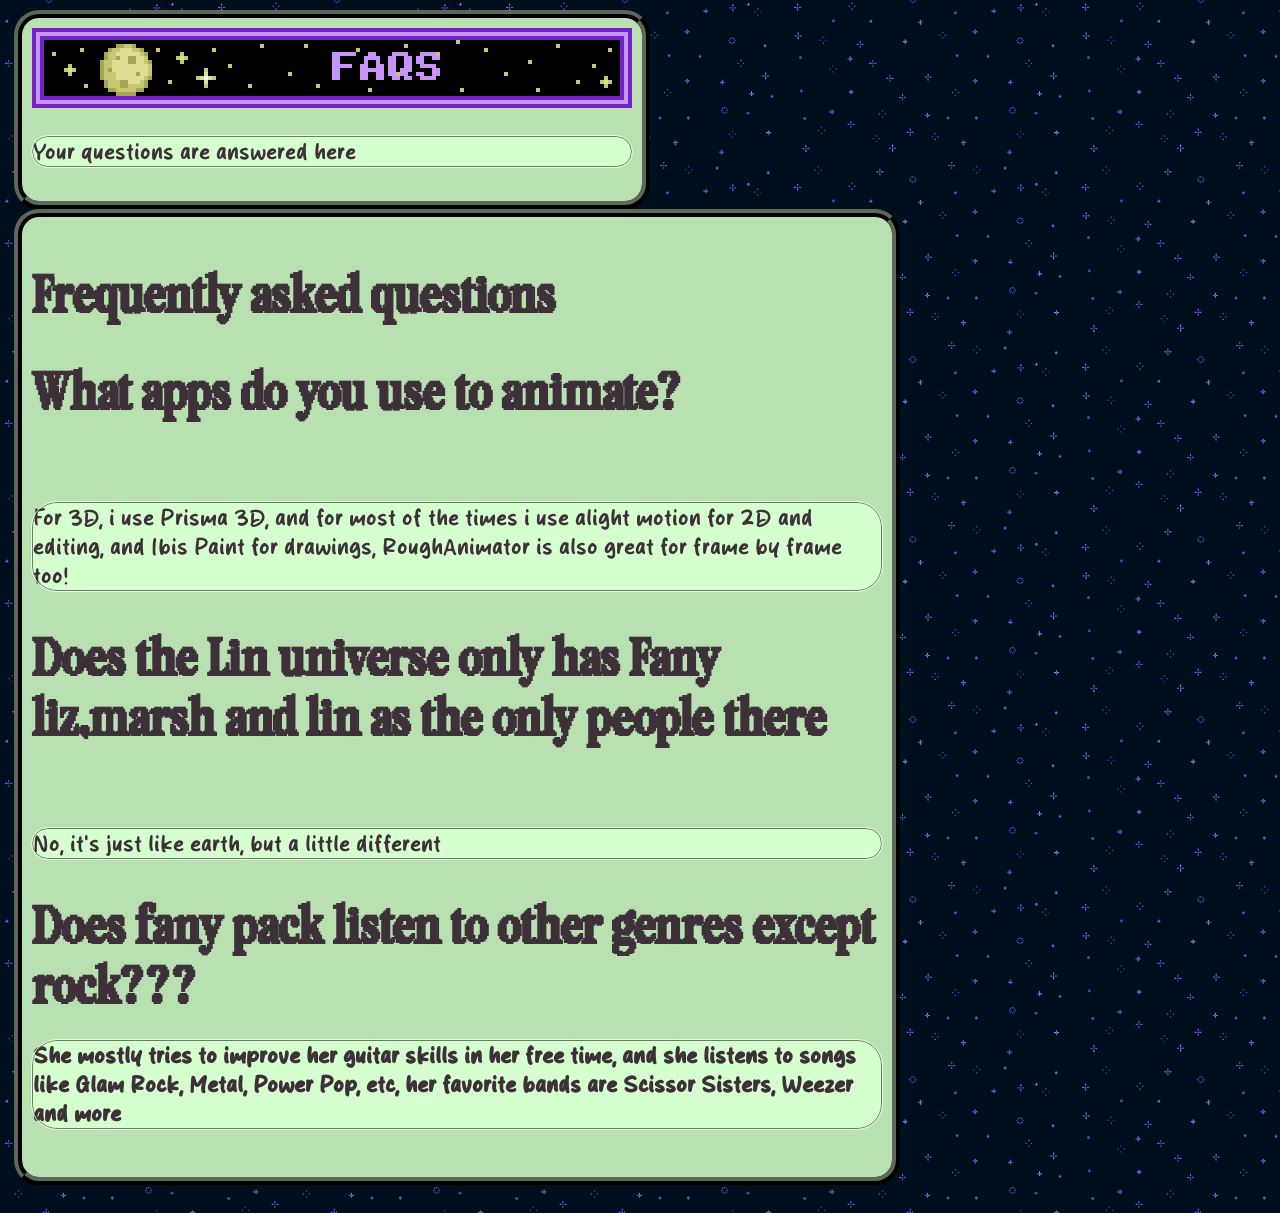
==== faqs.html @ 87c1ab77 "update faqs.html" ====
<!DOCTYPE html>
<html>
  <head>
    <link rel="stylesheet" type="text/css" href="style.css">
    
      <title>the Linlin site:3</title>

    <style>
      body {
        margin: 0;
        padding: 10px;
        
        background-image: url(bgs/space.png);
        background-repeat: repeat;
        background-position: center;
        background-size: 18rem auto;
        animation: bgScroll 10s linear infinite;
      }
      
      aside {
        width: 300px;
        height: 400px;
        /* background-image: url(bgs/dark_dot.png); */
        background-size: 300px;
        position: absolute;
      }

      .grid {
        display: flex;
        justify-content: flex-start;
        align-items: flex-start;
        gap: 5px;
        flex-wrap: wrap;
      }

      main {
        border-radius: 25px;
        max-width: 850px;
        height: auto;
        background-color: #b8e0b1;
        border: 8px ridge #121411;
        /*outline: 2px solid #e1ffde;*/
        color: #3d3038;

        margin-left: 3.5px;
        padding: 10px;
      } 

      main h1 {
        border-radius: 25px;
        font-size: 3.5rem;
        -webkit-text-stroke: 8xp #e1ffde;
      }

      main p {
        border-radius: 25px;
        font-family: "Milky Cream", sans serif;
        font-size: 1.5rem;
        background-color: #d6ffcf;
        border: 1px solid #6a7d64;
        outline: 0.5px solid #e1ffde;
      }

      .img-size-1 {
        width: 21rem;
        height: auto;
      }
    </style>

    <style>
      @keyframes bgScroll {
        0% {
          background-position: 0px 0px
        }
        100% {
          background-position: 808px 808px
        }
      }
    </style>
    
  </head>

  <body>
    <aside></aside>

    <div class="grid">
      <main>
        <a href="/faqs.html"><img src="gifs/faqs.gif"></a>
        <p>Your questions are answered here</p>
      </main>      
    </div>
    
    <div class="grid">
      <main>
        <h1 class="font-pixelta">Frequently asked questions</h1>
       
        <h1 class="font-pixelta">What apps do you use to animate?</h1>
        
        <br>
        
        <p>For 3D, i use Prisma 3D, and for most of the times i use alight motion for 2D and editing, and Ibis Paint for drawings, RoughAnimator is also great for frame by frame too!</p>
      
        <h1 class="font-pixelta">Does the Lin universe only has Fany liz,marsh and lin as the only people there</h1>

        <br>
        
        <p>No, it's just like earth, but a little different</p>

        <h1 class="font-pixelta">Does fany pack listen to other genres except rock???
        
        <br>
        
        <p>She mostly tries to improve her guitar skills in her free time, and she listens to songs like Glam Rock, Metal, Power Pop, etc, her favorite bands are Scissor Sisters, Weezer and more</p>
      </main>      
    </div>

    <br>
---- style.css ----
@font-face {
  font-family: "Pixelta";
  src: url("fonts/Pixelta.ttf") format("truetype");
  font-weight: normal;
  font-style: normal;
}

@font-face {
  font-family: "Milky Cream";
  src: url("fonts/Milky Cream.otf") format("truetype");
  font-weight: normal;
  font-style: normal;
}

.font-pixelta {
  font-family: "Pixelta", sans-serif;
}

.font-milky-cream {
  font-family: "Milky Cream", sans-serif;
}
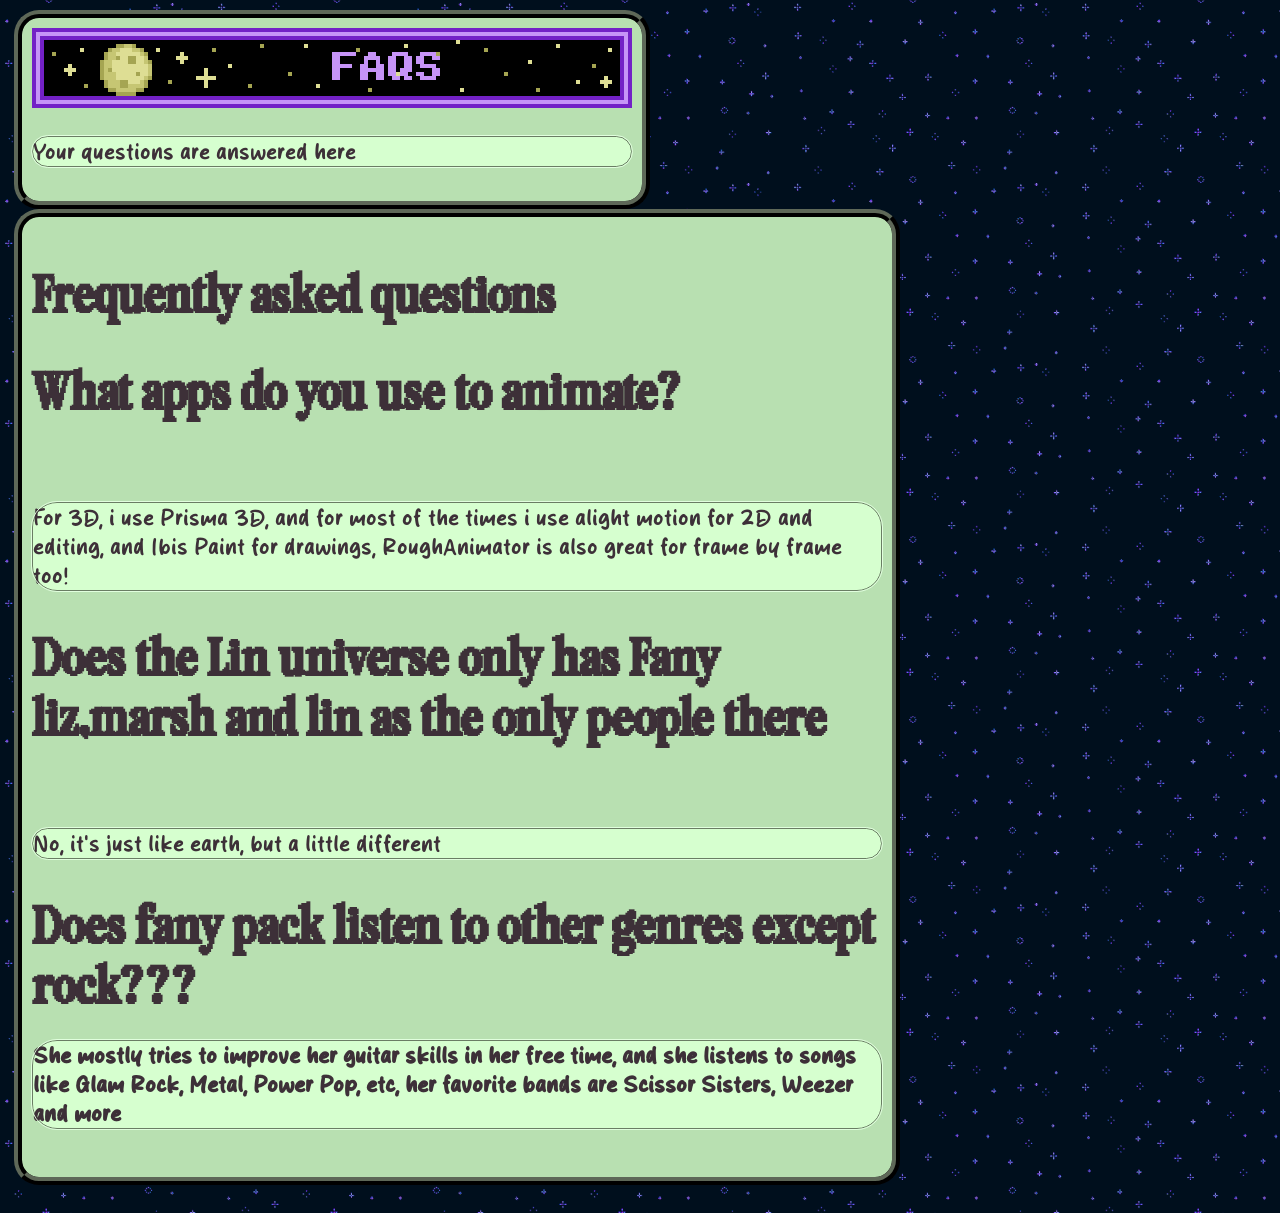
==== commit 97ab3e72: "update faqs.html" ====
--- a/faqs.html
+++ b/faqs.html
@@ -85,7 +85,7 @@
 
     <div class="grid">
       <main>
-        <a href="/faqs.html"><img src="gifs/faqs.gif"></a>
+        <a href="/index.html"><img src="gifs/faqs.gif"></a>
         <p>Your questions are answered here</p>
       </main>      
     </div>
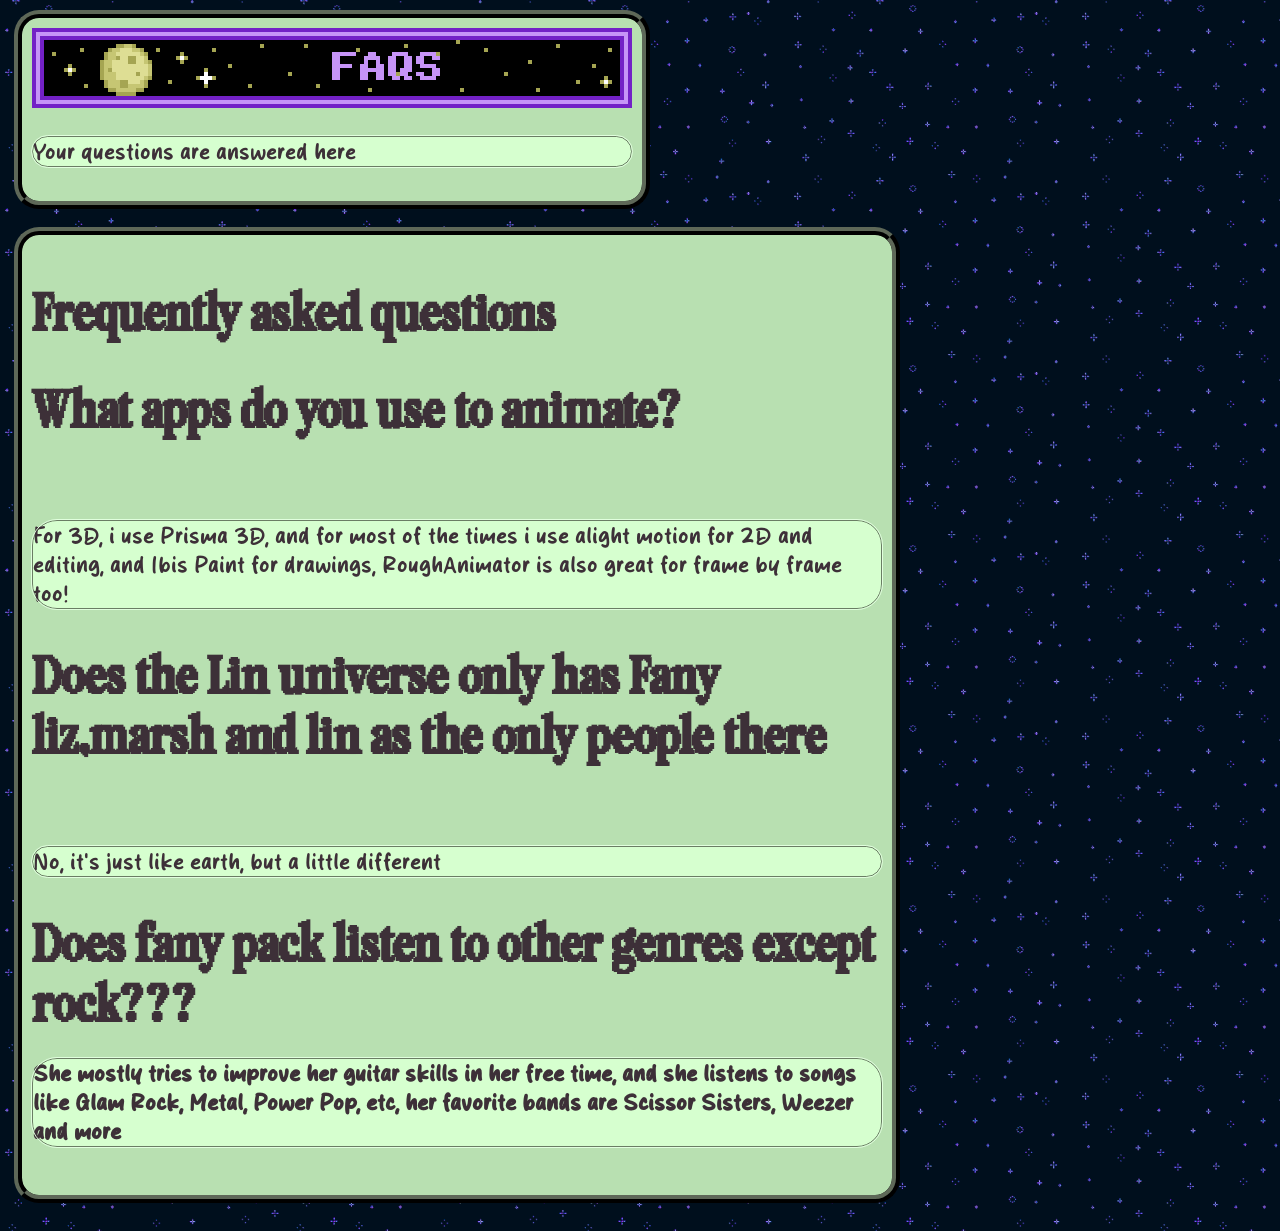
==== commit 7bb5130a: "update faqs.html" ====
--- a/faqs.html
+++ b/faqs.html
@@ -89,6 +89,8 @@
         <p>Your questions are answered here</p>
       </main>      
     </div>
+
+    <br>
     
     <div class="grid">
       <main>
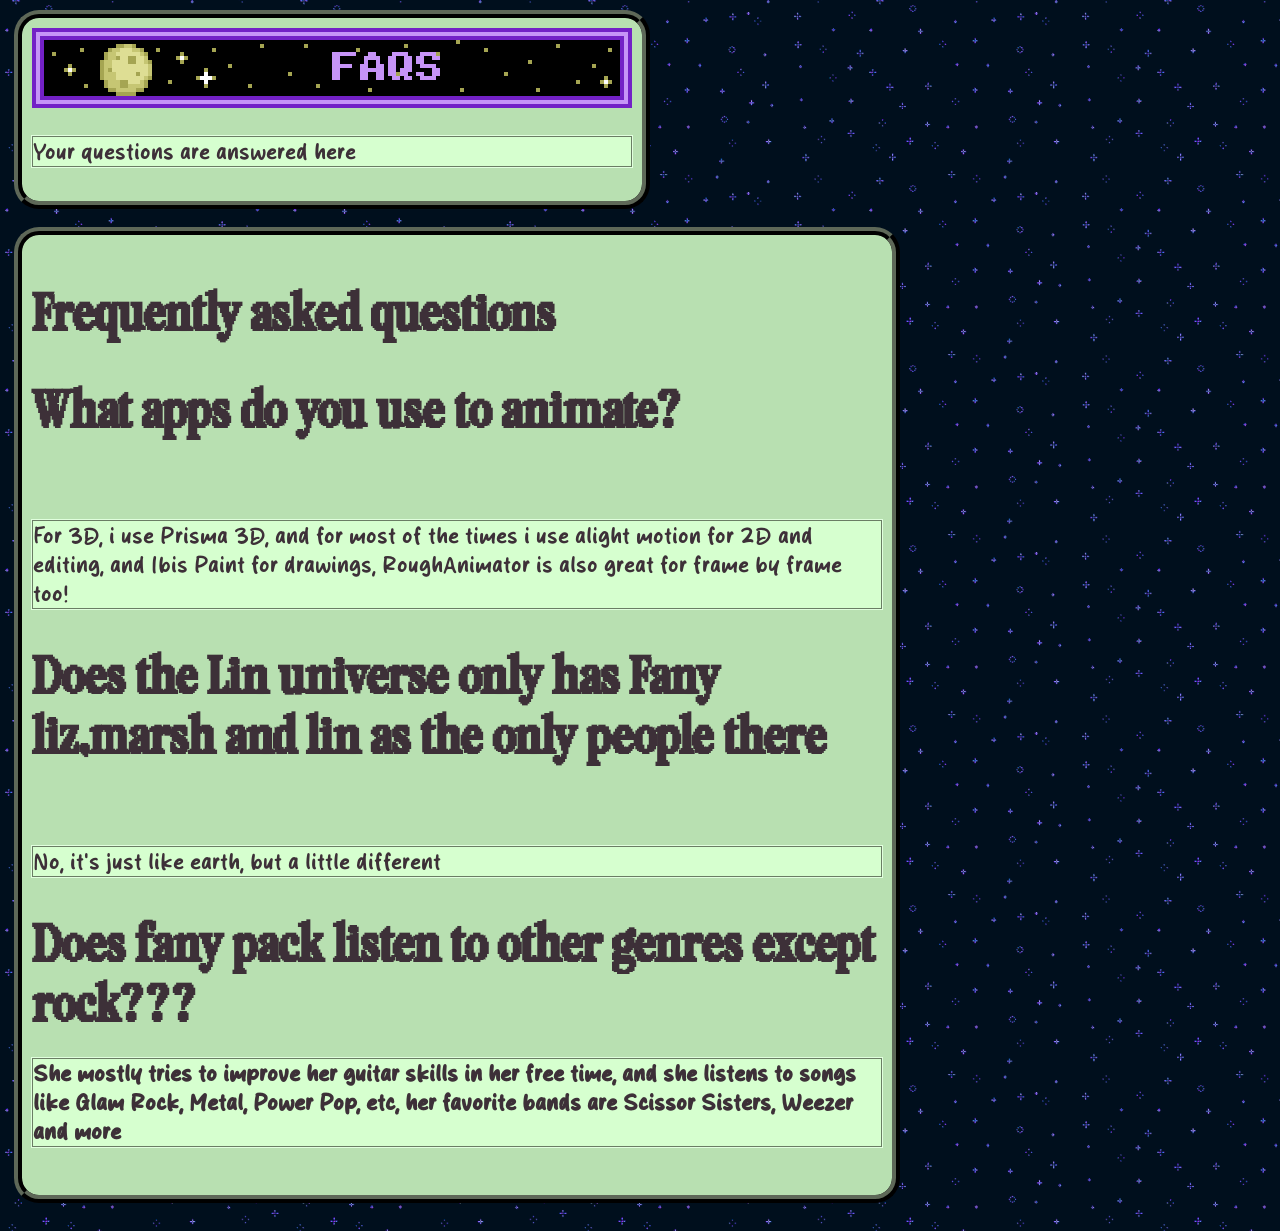
==== commit f24e56e2: "update faqs.html" ====
--- a/faqs.html
+++ b/faqs.html
@@ -53,7 +53,7 @@
       }
 
       main p {
-        border-radius: 25px;
+        /*border-radius: 25px;*/
         font-family: "Milky Cream", sans serif;
         font-size: 1.5rem;
         background-color: #d6ffcf;
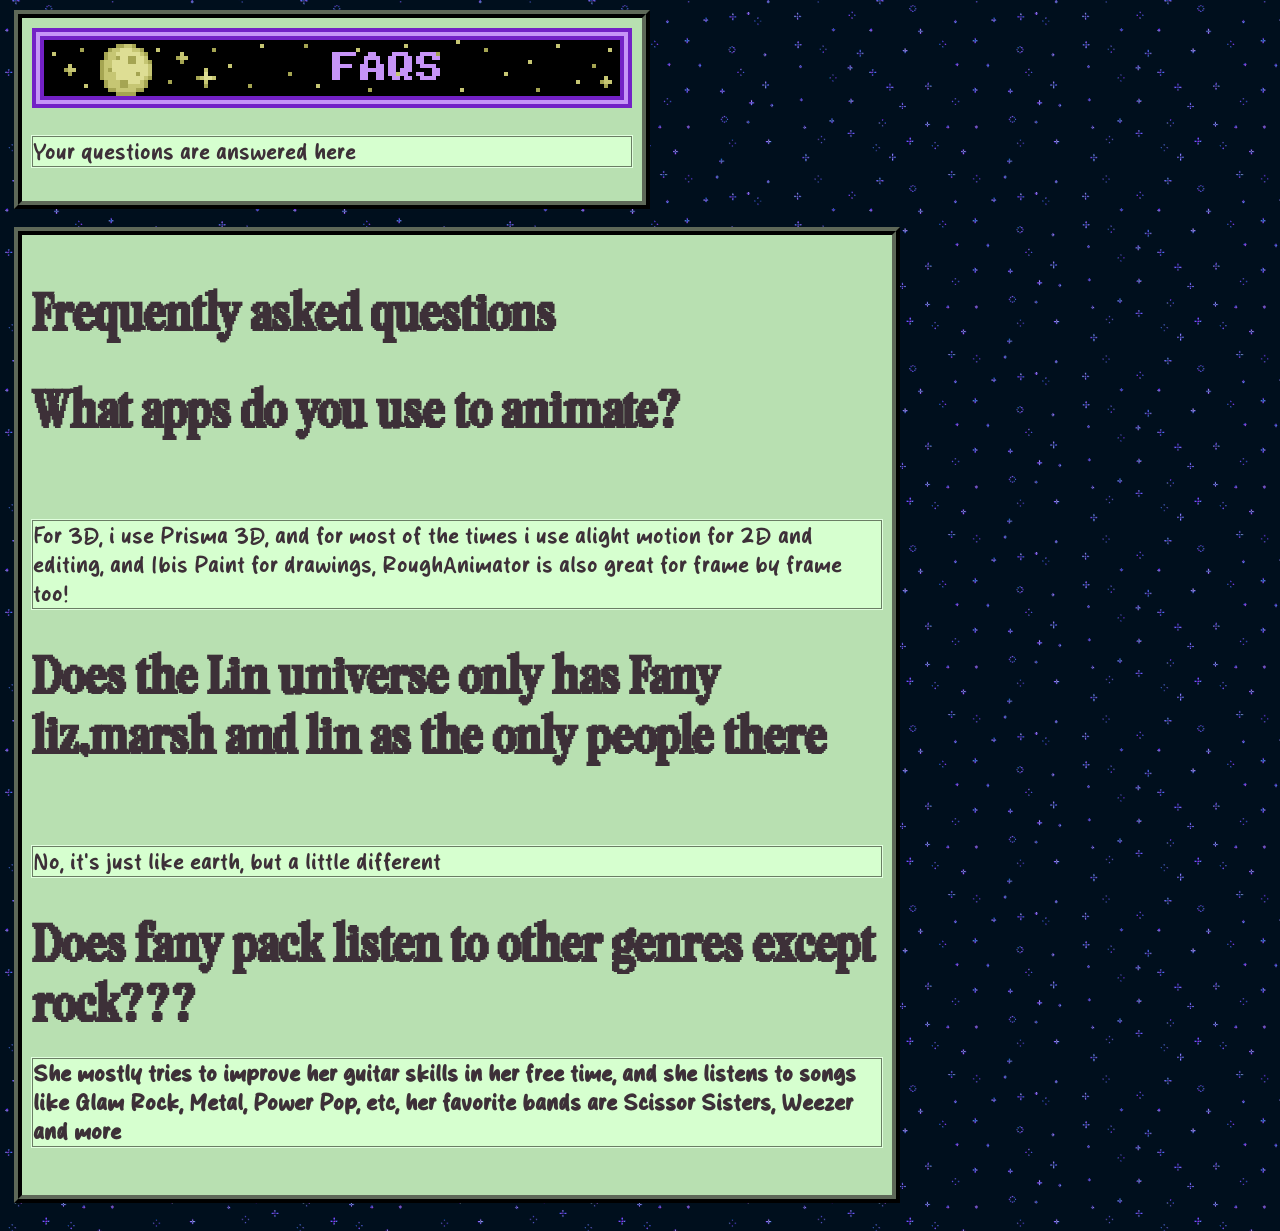
==== commit e5ddb5c0: "update faqs.html" ====
--- a/faqs.html
+++ b/faqs.html
@@ -34,7 +34,7 @@
       }
 
       main {
-        border-radius: 25px;
+        /*border-radius: 25px;*/
         max-width: 850px;
         height: auto;
         background-color: #b8e0b1;
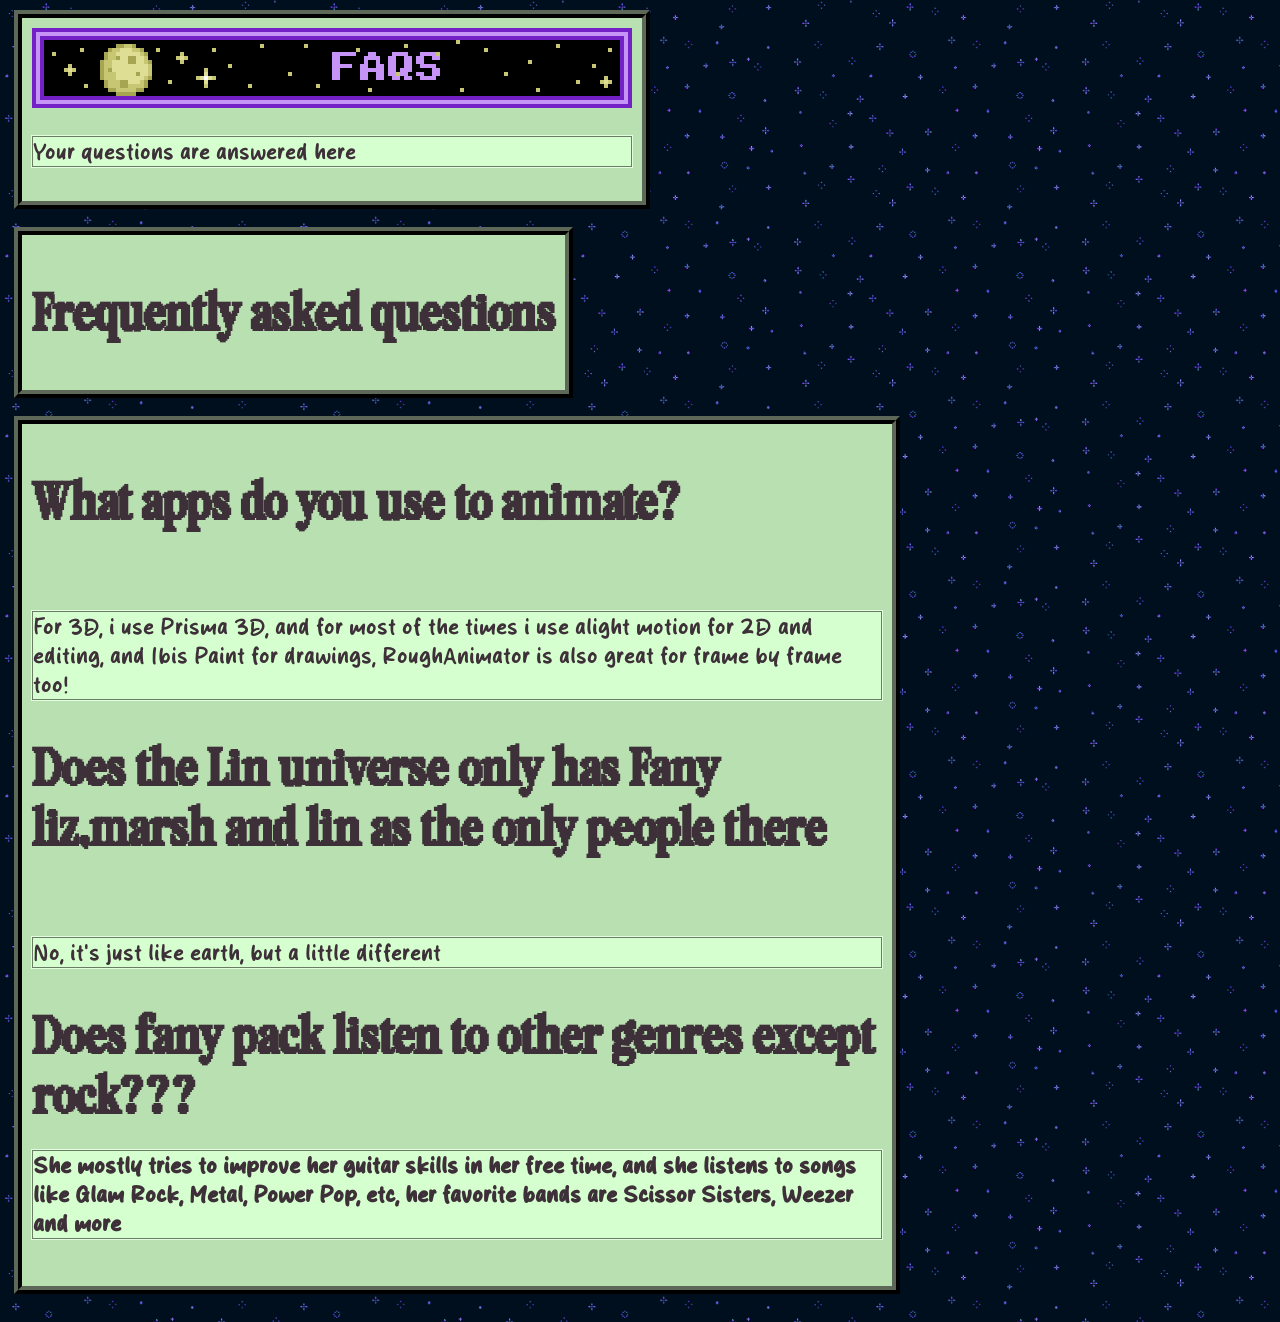
==== commit af41ae81: "update faqs.html" ====
--- a/faqs.html
+++ b/faqs.html
@@ -95,7 +95,13 @@
     <div class="grid">
       <main>
         <h1 class="font-pixelta">Frequently asked questions</h1>
-       
+      </main>      
+    </div>
+    
+    <br>
+    
+    <div class="grid">
+      <main>
         <h1 class="font-pixelta">What apps do you use to animate?</h1>
         
         <br>
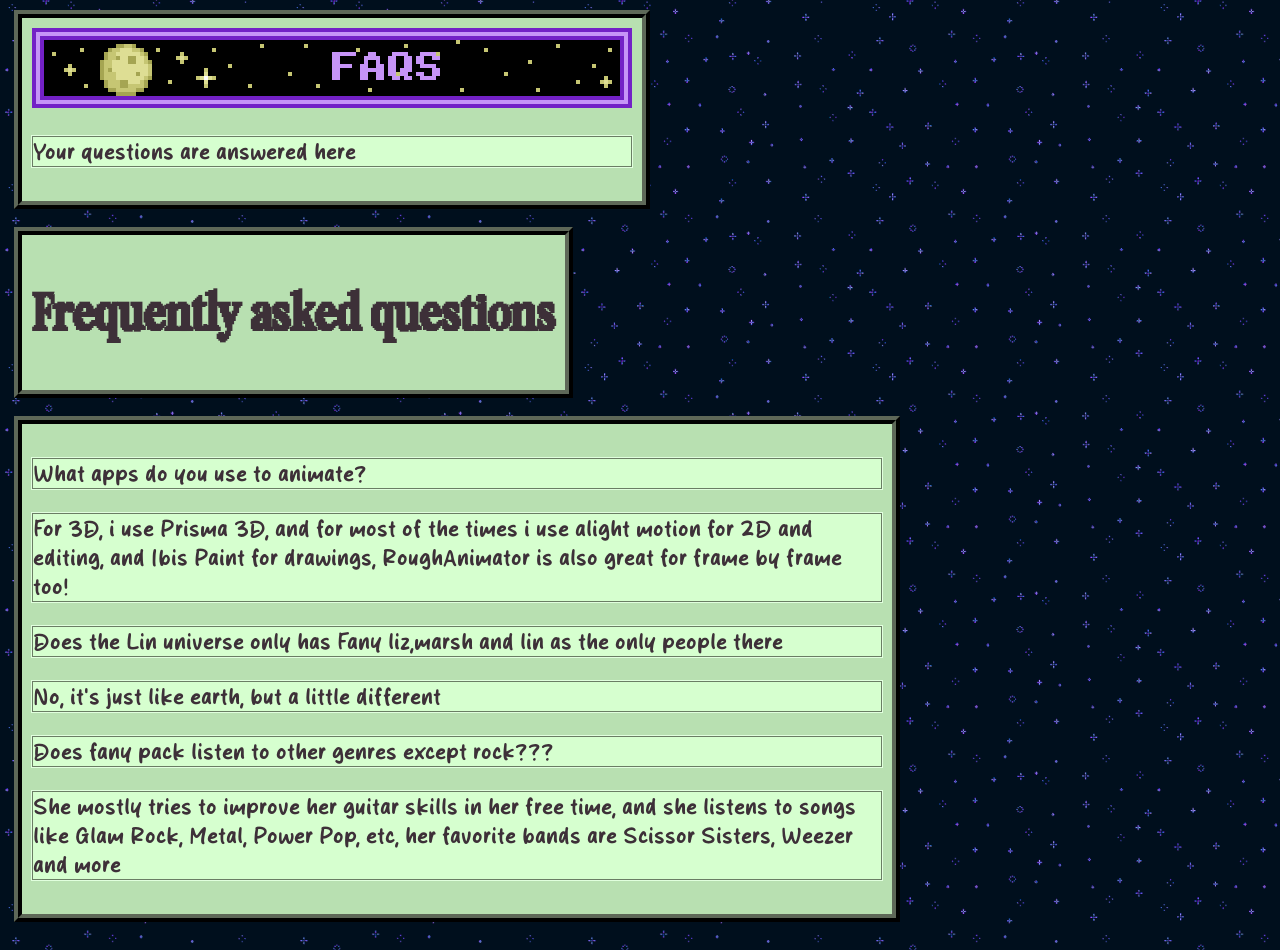
==== commit dd626823: "update faqs.html" ====
--- a/faqs.html
+++ b/faqs.html
@@ -102,19 +102,19 @@
     
     <div class="grid">
       <main>
-        <h1 class="font-pixelta">What apps do you use to animate?</h1>
+        <p>What apps do you use to animate?</>
         
         <br>
         
         <p>For 3D, i use Prisma 3D, and for most of the times i use alight motion for 2D and editing, and Ibis Paint for drawings, RoughAnimator is also great for frame by frame too!</p>
       
-        <h1 class="font-pixelta">Does the Lin universe only has Fany liz,marsh and lin as the only people there</h1>
+        <p>Does the Lin universe only has Fany liz,marsh and lin as the only people there</>
 
         <br>
         
         <p>No, it's just like earth, but a little different</p>
 
-        <h1 class="font-pixelta">Does fany pack listen to other genres except rock???
+        <p>Does fany pack listen to other genres except rock???
         
         <br>
         
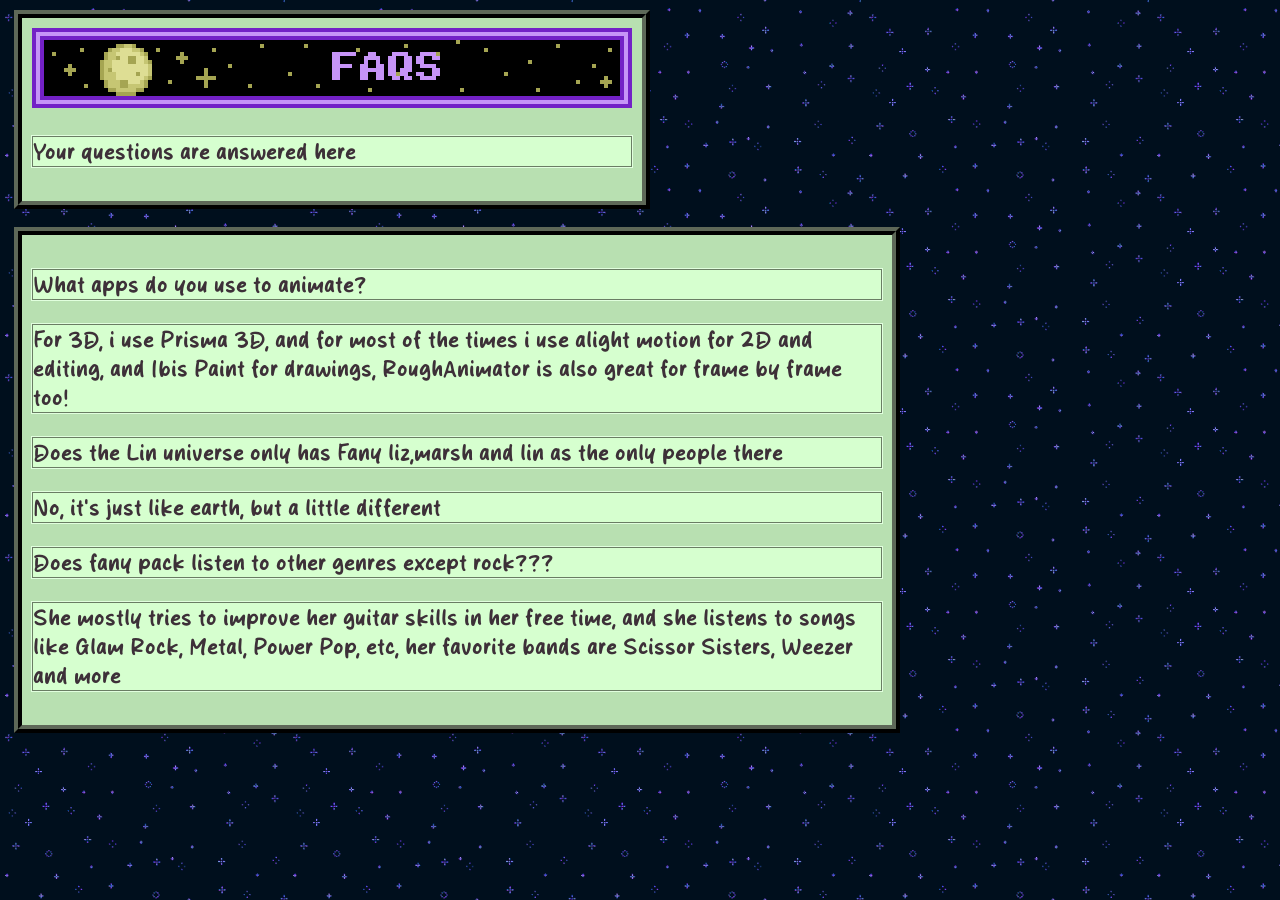
==== commit 8ae93eee: "update faqs.html" ====
--- a/faqs.html
+++ b/faqs.html
@@ -89,14 +89,6 @@
         <p>Your questions are answered here</p>
       </main>      
     </div>
-
-    <br>
-    
-    <div class="grid">
-      <main>
-        <h1 class="font-pixelta">Frequently asked questions</h1>
-      </main>      
-    </div>
     
     <br>
     
